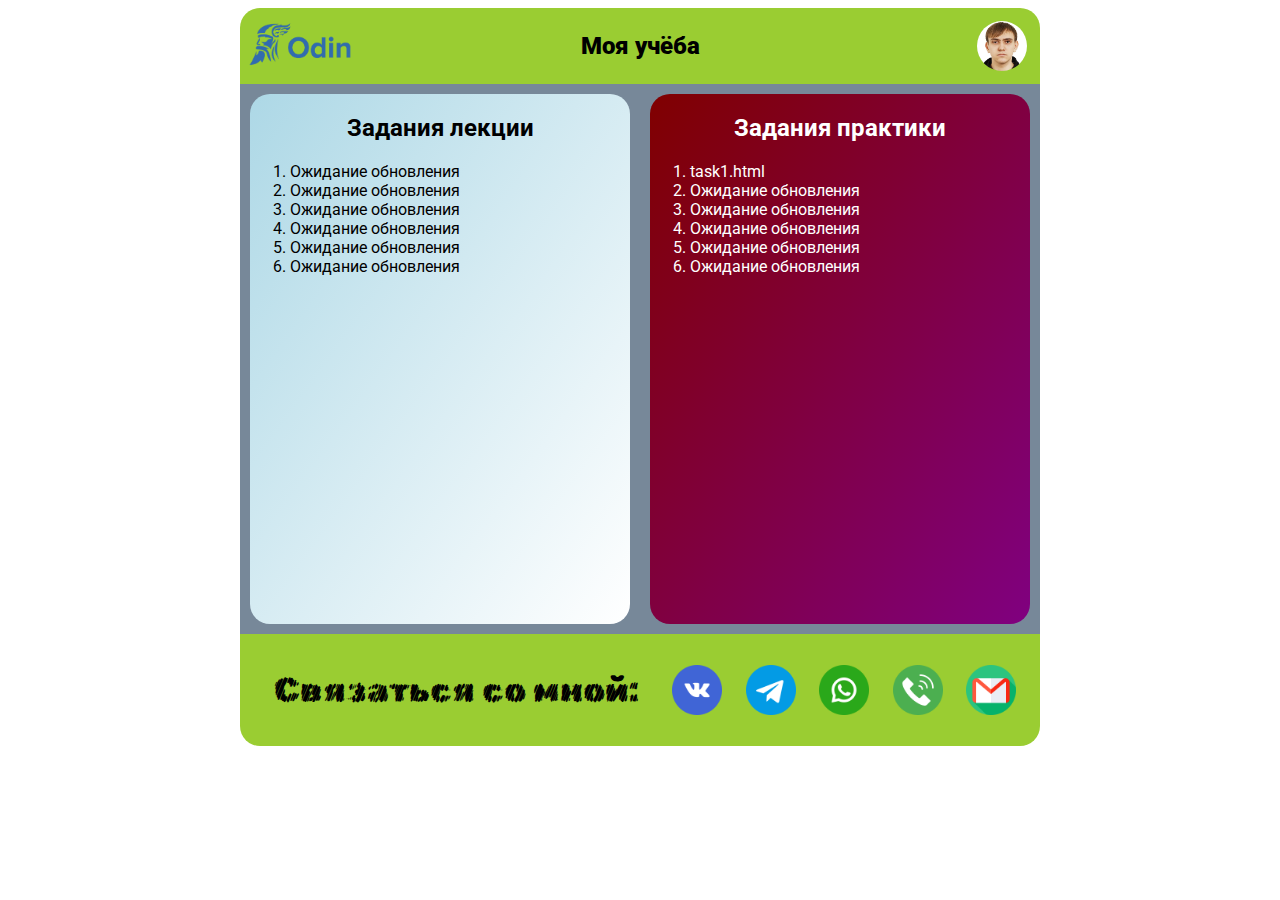
==== index.html @ 4b74831b "Add files via upload" ====
<!DOCTYPE html>
<html lang="en">

<head>
  <meta charset="UTF-8">
  <meta name="viewport" content="width=device-width, initial-scale=1.0">
  <link rel="stylesheet" href="css/styles.css">
  <title>Задания ТГУ|Домашняя страница</title>
</head>

<body>
  <div class="wrapper">
    <header>
      <div class="header-left">
        <a href="https://odin.study/ru/" target="_blank">
          <img class="header-logo" src="materials/images/logos/odin-logo.png" alt="site logo">
        </a>
      </div>
      <div class="header-middle">
        <p>Моя учёба</p>
      </div>
      <div class="header-right">
        <img class="header-pfp" src="materials/images/profile-pictures/My profile picture.png" alt="user's profile picture">
      </div>
    </header>
    <main>
      <section class="tasks">
        <div class="tasks-lecture container">
          <h2>Задания лекции</h2>
          <ol>
            <li><a href="#">Ожидание обновления</a></li>
            <li><a href="#">Ожидание обновления</a></li>
            <li><a href="#">Ожидание обновления</a></li>
            <li><a href="#">Ожидание обновления</a></li>
            <li><a href="#">Ожидание обновления</a></li>
            <li><a href="#">Ожидание обновления</a></li>
          </ol>
        </div>
        <div class="tasks-practice container">
          <h2>Задания практики</h2>
          <ol>
            <li><a href="html/task1.html">task1.html</a></li>
            <li><a href="#">Ожидание обновления</a></li>
            <li><a href="#">Ожидание обновления</a></li>
            <li><a href="#">Ожидание обновления</a></li>
            <li><a href="#">Ожидание обновления</a></li>
            <li><a href="#">Ожидание обновления</a></li>
          </ol>
        </div>
      </section>
    </main>
    <footer>
        <p>Связаться со мной:</p>
        <a href="https://vk.com/id397305041" target="_blank"><img src="materials/images/icons/VK icon.png" alt="Вконтакте"></a>
        <a href="https://t.me/marzhal7" target="_blank"><img src="materials/images/icons/telegram icon.png" alt="Телеграм"></a>
        <a href="https://wa.me/79990597671" target="_blank"><img src="materials/images/icons/whatsapp icon.png" alt="Вотсапп"></a>
        <a href="tel:+79990597671" target="_blank"><img src="materials/images/icons/telephone icon.png" alt="Позвонить мне"></a>
        <a href="mailto:zerrofront@gmail.com" target="_blank"><img src="materials/images/icons/gmail icon.png" alt="Gmail"></a>
    </footer>
  </div>
</body>

</html>
---- css/styles.css ----
@import url('https://fonts.googleapis.com/css2?family=Roboto:ital,wght@0,100;0,300;0,400;0,500;0,700;0,900;1,100;1,300;1,400;1,500;1,700;1,900&display=swap');
@import url('https://fonts.googleapis.com/css2?family=Rubik+Marker+Hatch&display=swap');

body {
  font-family: 'Roboto', sans-serif;
  display: flex;
  justify-content: center;
}

.wrapper {
  width: 800px;
}

header {
  background-color: yellowgreen;
  border-radius: 20px 20px 0 0;
  display: flex;
  justify-content: space-between;
  align-items: center;
}

header>div {
  display: flex;
  width: 130px;
}

.header-left {
  justify-content: left;
}

.header-middle {
  justify-content: center;
}

.header-right {
  justify-content: right;
}

.header-logo {
  max-width: 120px;
}

header p {
  font-size: 24px;
  font-weight: 900;
}

.header-pfp {
  border-radius: 50%;
  max-width: 50px;
  margin-right: 13px;
}

main {
  display: flex;
  background-color: antiquewhite;
}

footer {
  font-family: "Rubik Marker Hatch", sans-serif;
  font-size: 35px;
  background-color: yellowgreen;
  border-radius: 0 0 20px 20px;
  display: flex;
  justify-content: space-evenly;
  align-items: center;

  @media(max-width: 426px) {
    font-size: 20px;
  }
}

footer img {
  width: 50px;
}

footer img:last-child {
  margin-right: 10px;
}

footer a {
  border-radius: 50%;
  height: 50px;
  width: 50px;
}

footer a:hover {
  border: 2px black dashed;
}

footer p {
  margin-left: 10px;
  margin-right: 10px;
}

.container {
  width: 50%;
  border-radius: 20px;
  margin: 10px;
}

.container>h2 {
  text-align: center;
  margin-left: 0;
}

.tasks {
  width: 100%;
  min-height: 210px;
  height: 550px;
  display: flex;
  justify-content: space-between;
  background-color: lightslategrey;
  @media(max-width: 426px) {
    flex-direction: column;
    height: auto;
  }
}

.tasks-lecture {
  background: linear-gradient(to bottom right, lightblue, white);
  @media(max-width: 426px) {
    width: auto;
  }
}

.tasks-lecture a {
  text-decoration: none;
  color: black;
}

.tasks-lecture li {
  color: black;
}

.tasks-lecture a:hover,
.tasks-practice a:hover {
  text-decoration: underline;
}

.tasks-practice {
  background: linear-gradient(to bottom right, maroon, purple);
  @media(max-width: 426px) {
    width: auto;
  }
}

.tasks-practice a {
  text-decoration: none;
  color: white;
}

.tasks-practice li {
  color: white;
}

.tasks-practice h2 {
  color: white;
}
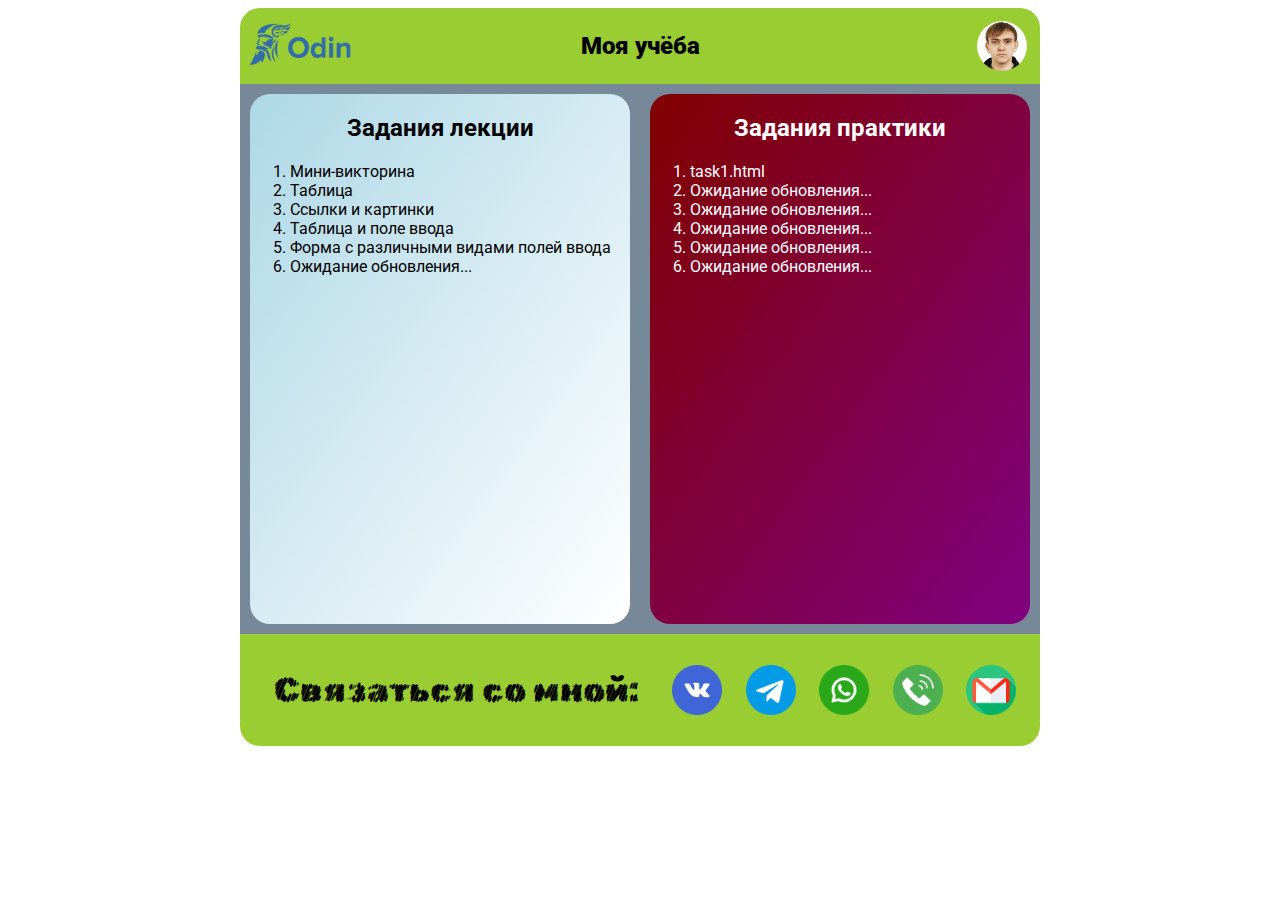
==== commit 3191856f: "Add files via upload" ====
--- a/index.html
+++ b/index.html
@@ -28,23 +28,23 @@
         <div class="tasks-lecture container">
           <h2>Задания лекции</h2>
           <ol>
-            <li><a href="#">Ожидание обновления</a></li>
-            <li><a href="#">Ожидание обновления</a></li>
-            <li><a href="#">Ожидание обновления</a></li>
-            <li><a href="#">Ожидание обновления</a></li>
-            <li><a href="#">Ожидание обновления</a></li>
-            <li><a href="#">Ожидание обновления</a></li>
+            <li><a href="html/mini_quiz.html">Мини-викторина</a></li>
+            <li><a href="html/tables.htm">Таблица</a></li>
+            <li><a href="html/links_and_images.html">Ссылки и картинки</a></li>
+            <li><a href="html/table_with_input.html">Таблица и поле ввода</a></li>
+            <li><a href="html/form_with_inputs.html">Форма с различными видами полей ввода</a></li>
+            <li><a href="#">Ожидание обновления...</a></li>
           </ol>
         </div>
         <div class="tasks-practice container">
           <h2>Задания практики</h2>
           <ol>
             <li><a href="html/task1.html">task1.html</a></li>
-            <li><a href="#">Ожидание обновления</a></li>
-            <li><a href="#">Ожидание обновления</a></li>
-            <li><a href="#">Ожидание обновления</a></li>
-            <li><a href="#">Ожидание обновления</a></li>
-            <li><a href="#">Ожидание обновления</a></li>
+            <li><a href="#">Ожидание обновления...</a></li>
+            <li><a href="#">Ожидание обновления...</a></li>
+            <li><a href="#">Ожидание обновления...</a></li>
+            <li><a href="#">Ожидание обновления...</a></li>
+            <li><a href="#">Ожидание обновления...</a></li>
           </ol>
         </div>
       </section>
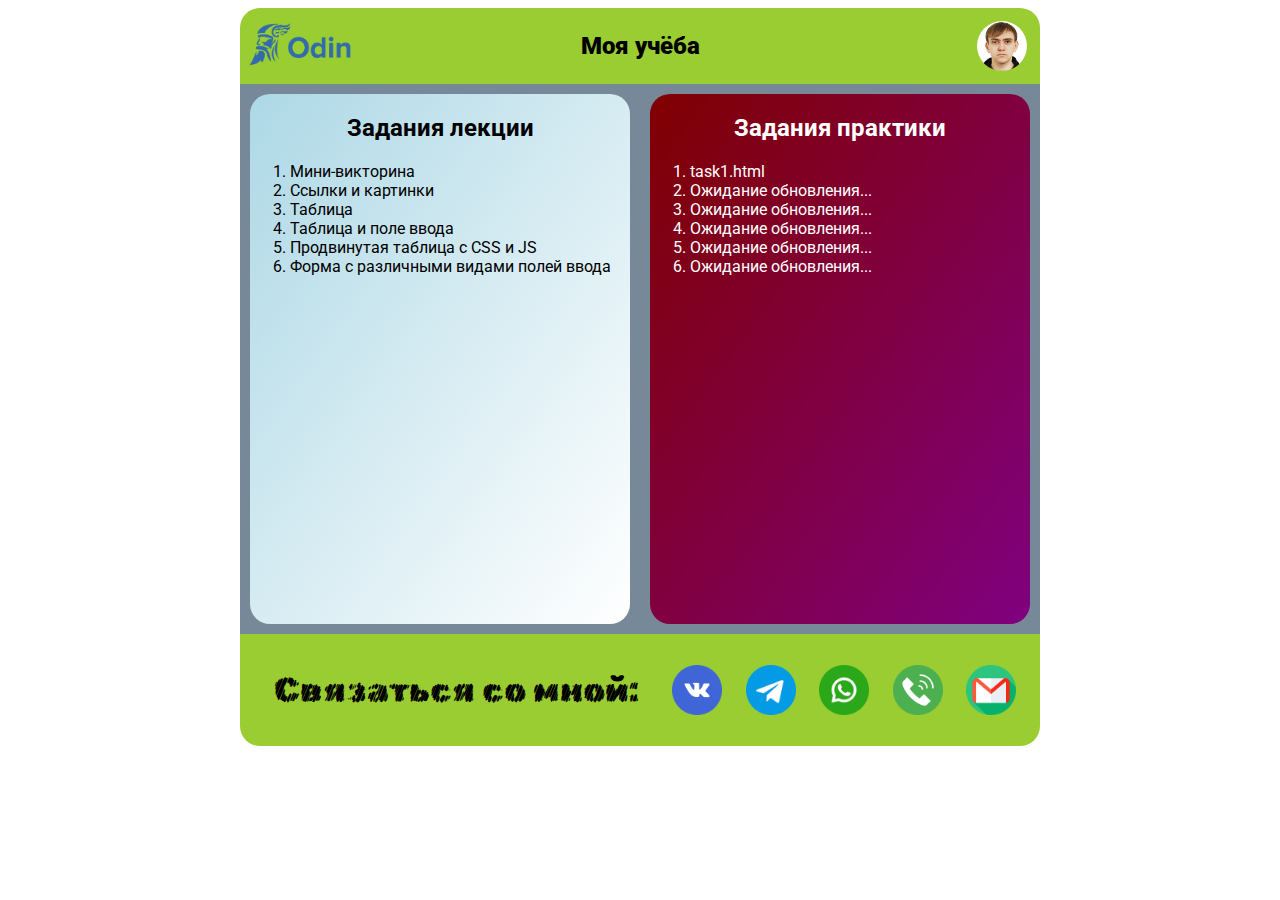
==== commit fcec55de: "Add files via upload" ====
--- a/index.html
+++ b/index.html
@@ -29,11 +29,12 @@
           <h2>Задания лекции</h2>
           <ol>
             <li><a href="html/mini_quiz.html">Мини-викторина</a></li>
+            <li><a href="html/links_and_images.html">Ссылки и картинки</a></li>
             <li><a href="html/tables.htm">Таблица</a></li>
-            <li><a href="html/links_and_images.html">Ссылки и картинки</a></li>
             <li><a href="html/table_with_input.html">Таблица и поле ввода</a></li>
+            <li><a href="html/improved_js_table.html">Продвинутая таблица с CSS и JS</a></li>
             <li><a href="html/form_with_inputs.html">Форма с различными видами полей ввода</a></li>
-            <li><a href="#">Ожидание обновления...</a></li>
+            
           </ol>
         </div>
         <div class="tasks-practice container">
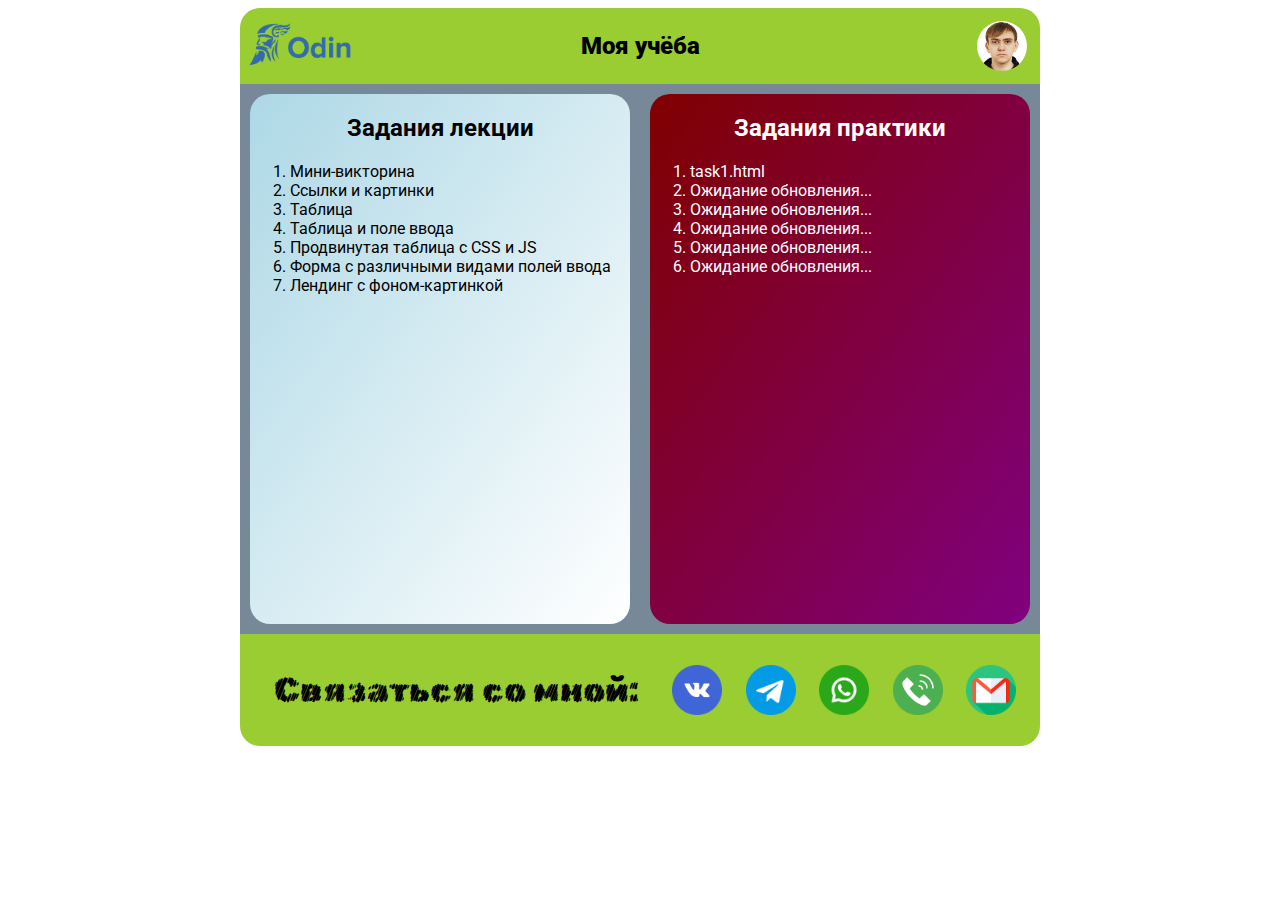
==== commit c71fbf90: "Add files via upload" ====
--- a/index.html
+++ b/index.html
@@ -34,7 +34,7 @@
             <li><a href="html/table_with_input.html">Таблица и поле ввода</a></li>
             <li><a href="html/improved_js_table.html">Продвинутая таблица с CSS и JS</a></li>
             <li><a href="html/form_with_inputs.html">Форма с различными видами полей ввода</a></li>
-            
+            <li><a href="html/landing1.html">Лендинг с фоном-картинкой</a></li>
           </ol>
         </div>
         <div class="tasks-practice container">
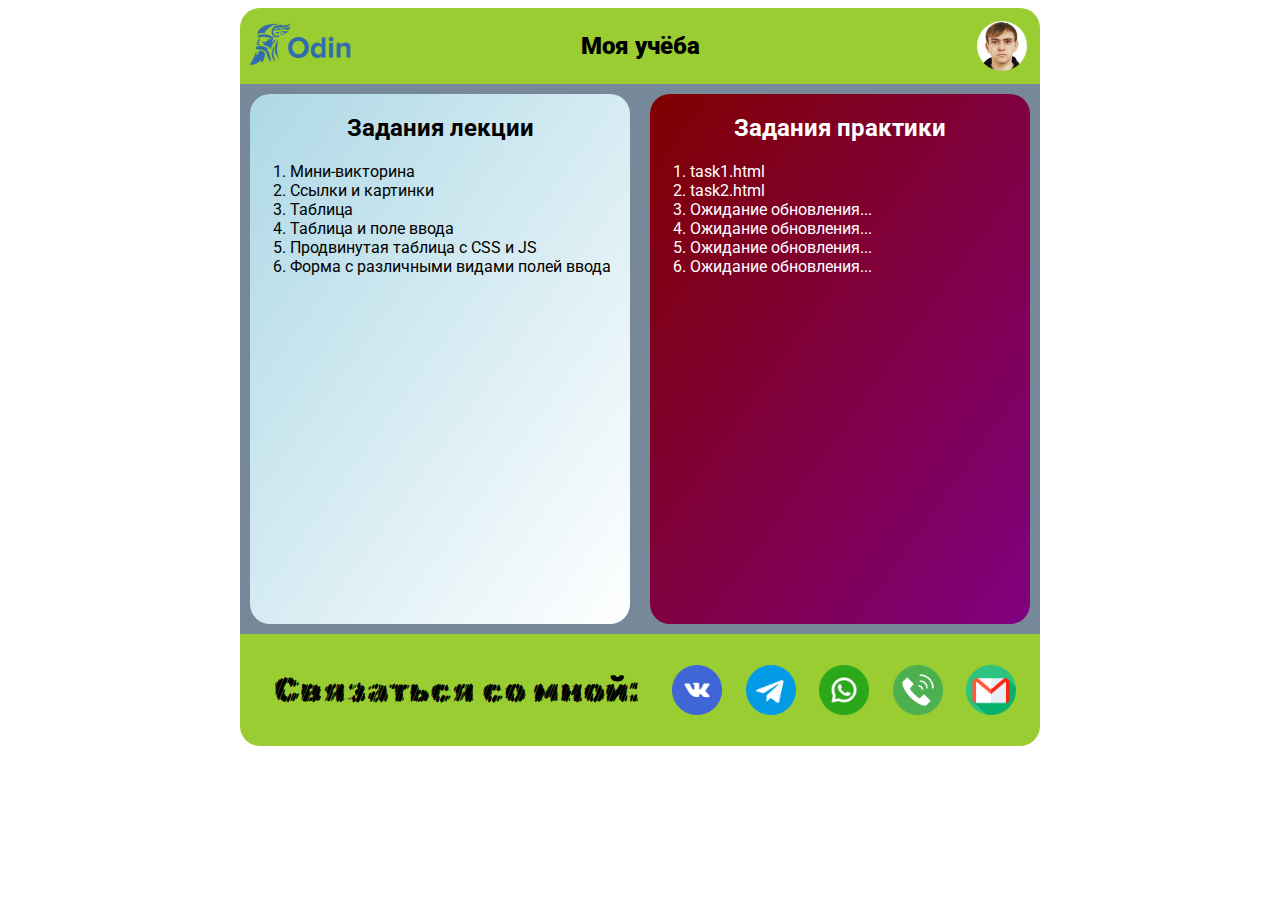
==== commit 611fc645: "Add files via upload" ====
--- a/index.html
+++ b/index.html
@@ -34,14 +34,14 @@
             <li><a href="html/table_with_input.html">Таблица и поле ввода</a></li>
             <li><a href="html/improved_js_table.html">Продвинутая таблица с CSS и JS</a></li>
             <li><a href="html/form_with_inputs.html">Форма с различными видами полей ввода</a></li>
-            <li><a href="html/landing1.html">Лендинг с фоном-картинкой</a></li>
+            
           </ol>
         </div>
         <div class="tasks-practice container">
           <h2>Задания практики</h2>
           <ol>
             <li><a href="html/task1.html">task1.html</a></li>
-            <li><a href="#">Ожидание обновления...</a></li>
+            <li><a href="html/task2.html">task2.html</a></li>
             <li><a href="#">Ожидание обновления...</a></li>
             <li><a href="#">Ожидание обновления...</a></li>
             <li><a href="#">Ожидание обновления...</a></li>
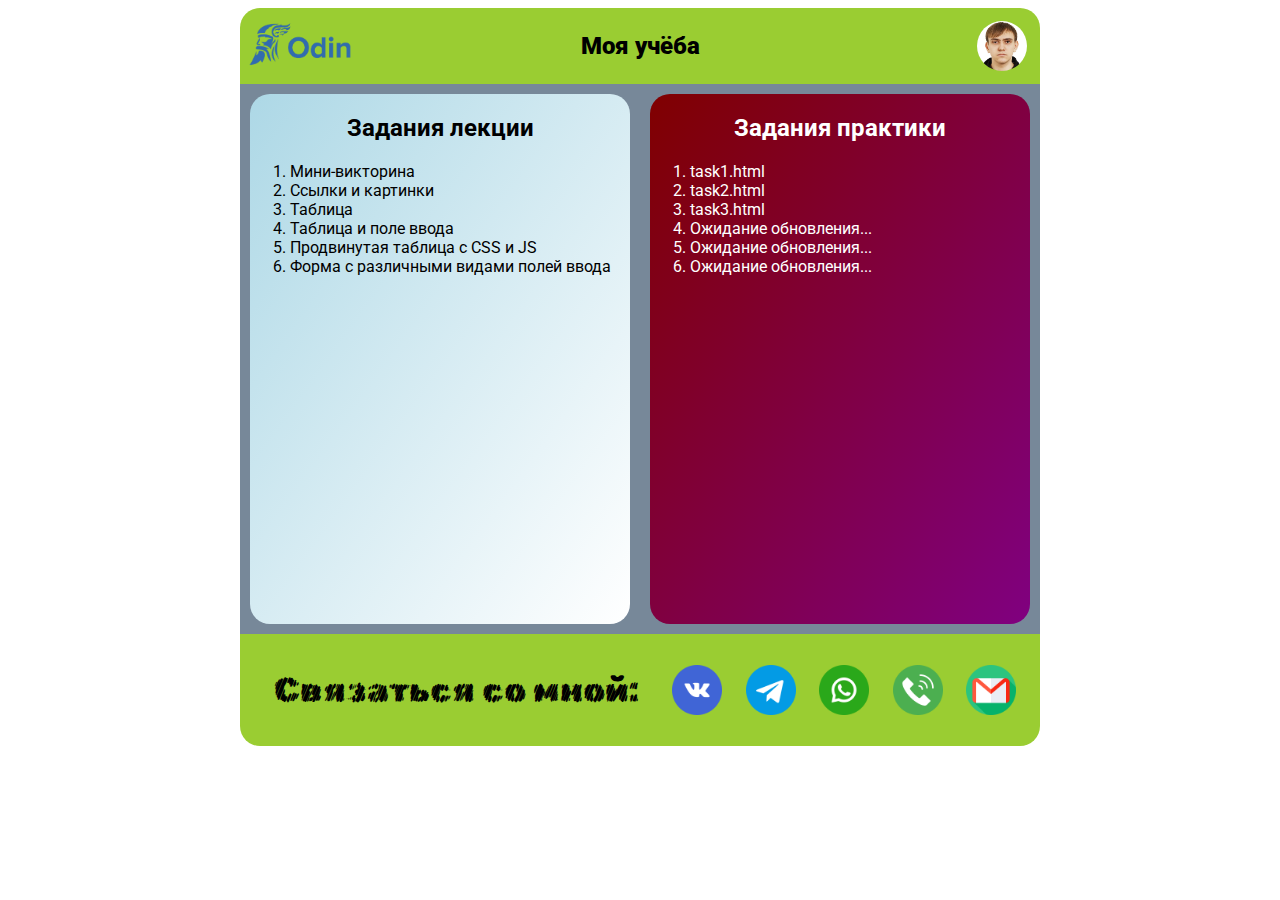
==== commit 4a34d5a0: "Add files via upload" ====
--- a/index.html
+++ b/index.html
@@ -42,7 +42,7 @@
           <ol>
             <li><a href="html/task1.html">task1.html</a></li>
             <li><a href="html/task2.html">task2.html</a></li>
-            <li><a href="#">Ожидание обновления...</a></li>
+            <li><a href="html/task3.html">task3.html</a></li>
             <li><a href="#">Ожидание обновления...</a></li>
             <li><a href="#">Ожидание обновления...</a></li>
             <li><a href="#">Ожидание обновления...</a></li>
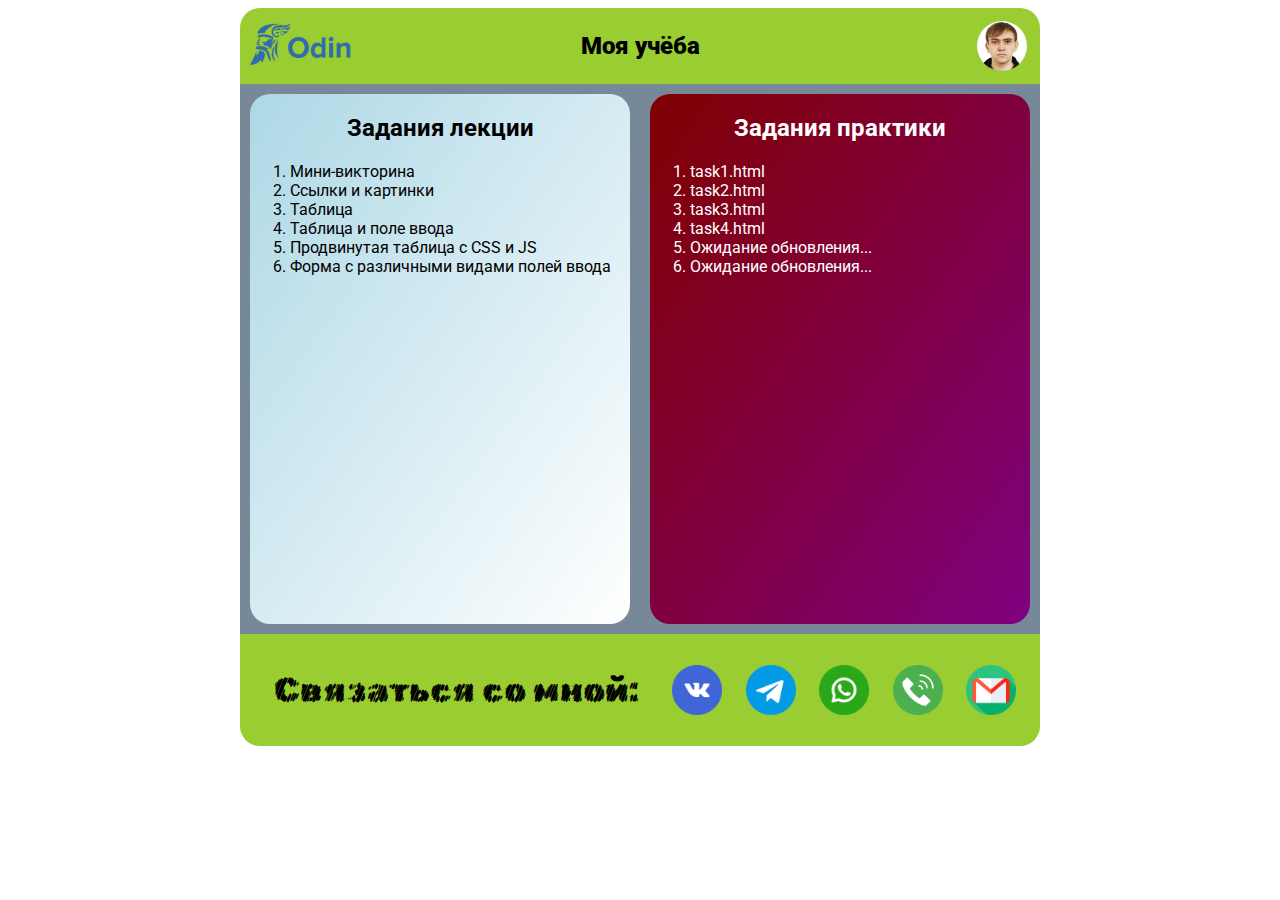
==== commit 4a7f707f: "Update index.html" ====
--- a/index.html
+++ b/index.html
@@ -43,7 +43,7 @@
             <li><a href="html/task1.html">task1.html</a></li>
             <li><a href="html/task2.html">task2.html</a></li>
             <li><a href="html/task3.html">task3.html</a></li>
-            <li><a href="#">Ожидание обновления...</a></li>
+            <li><a href="html/task4.html">task4.html</a></li>
             <li><a href="#">Ожидание обновления...</a></li>
             <li><a href="#">Ожидание обновления...</a></li>
           </ol>
@@ -61,4 +61,4 @@
   </div>
 </body>
 
-</html>+</html>
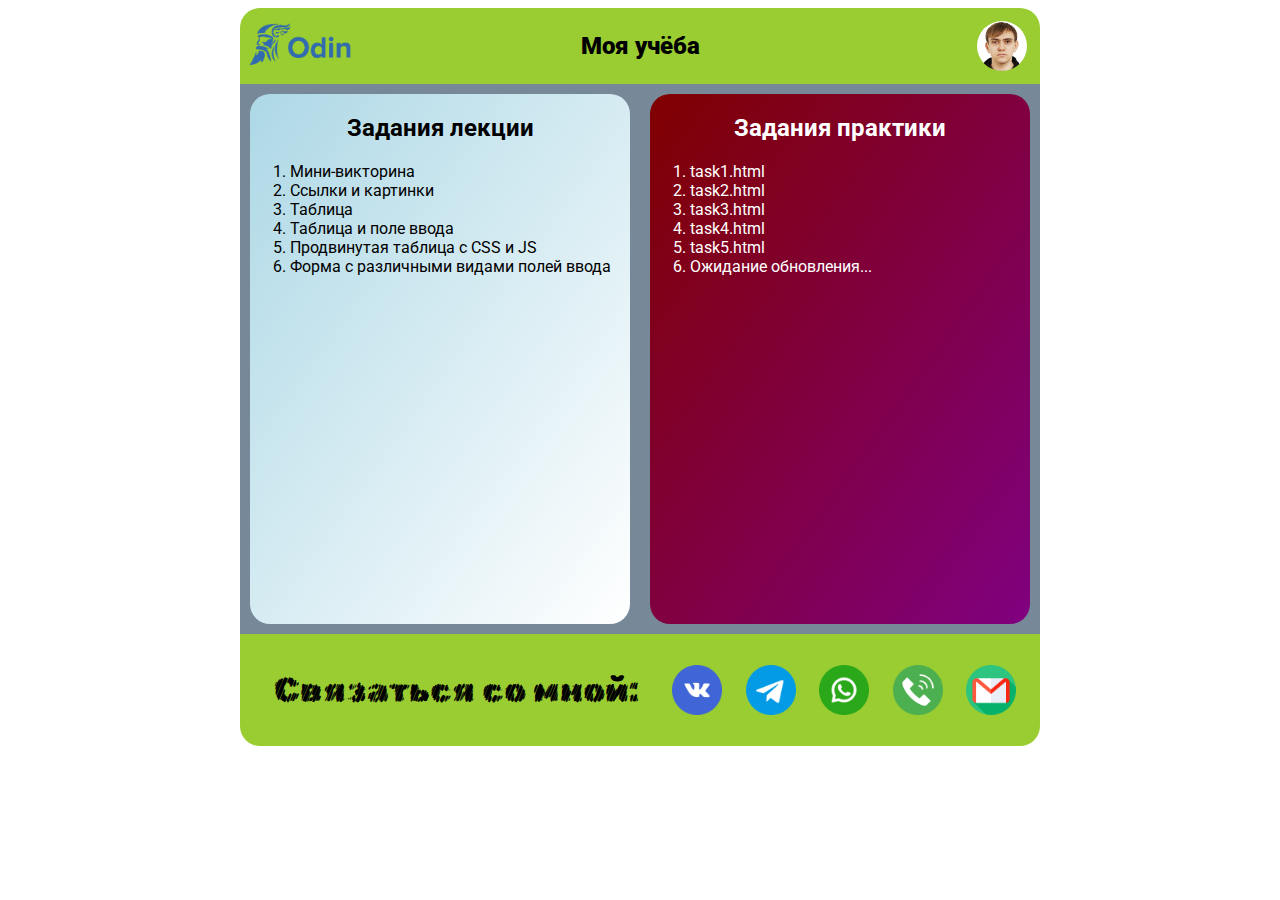
==== commit 075c0a21: "Update index.html" ====
--- a/index.html
+++ b/index.html
@@ -44,7 +44,7 @@
             <li><a href="html/task2.html">task2.html</a></li>
             <li><a href="html/task3.html">task3.html</a></li>
             <li><a href="html/task4.html">task4.html</a></li>
-            <li><a href="#">Ожидание обновления...</a></li>
+            <li><a href="html/task5.html">task5.html</a></li>
             <li><a href="#">Ожидание обновления...</a></li>
           </ol>
         </div>
